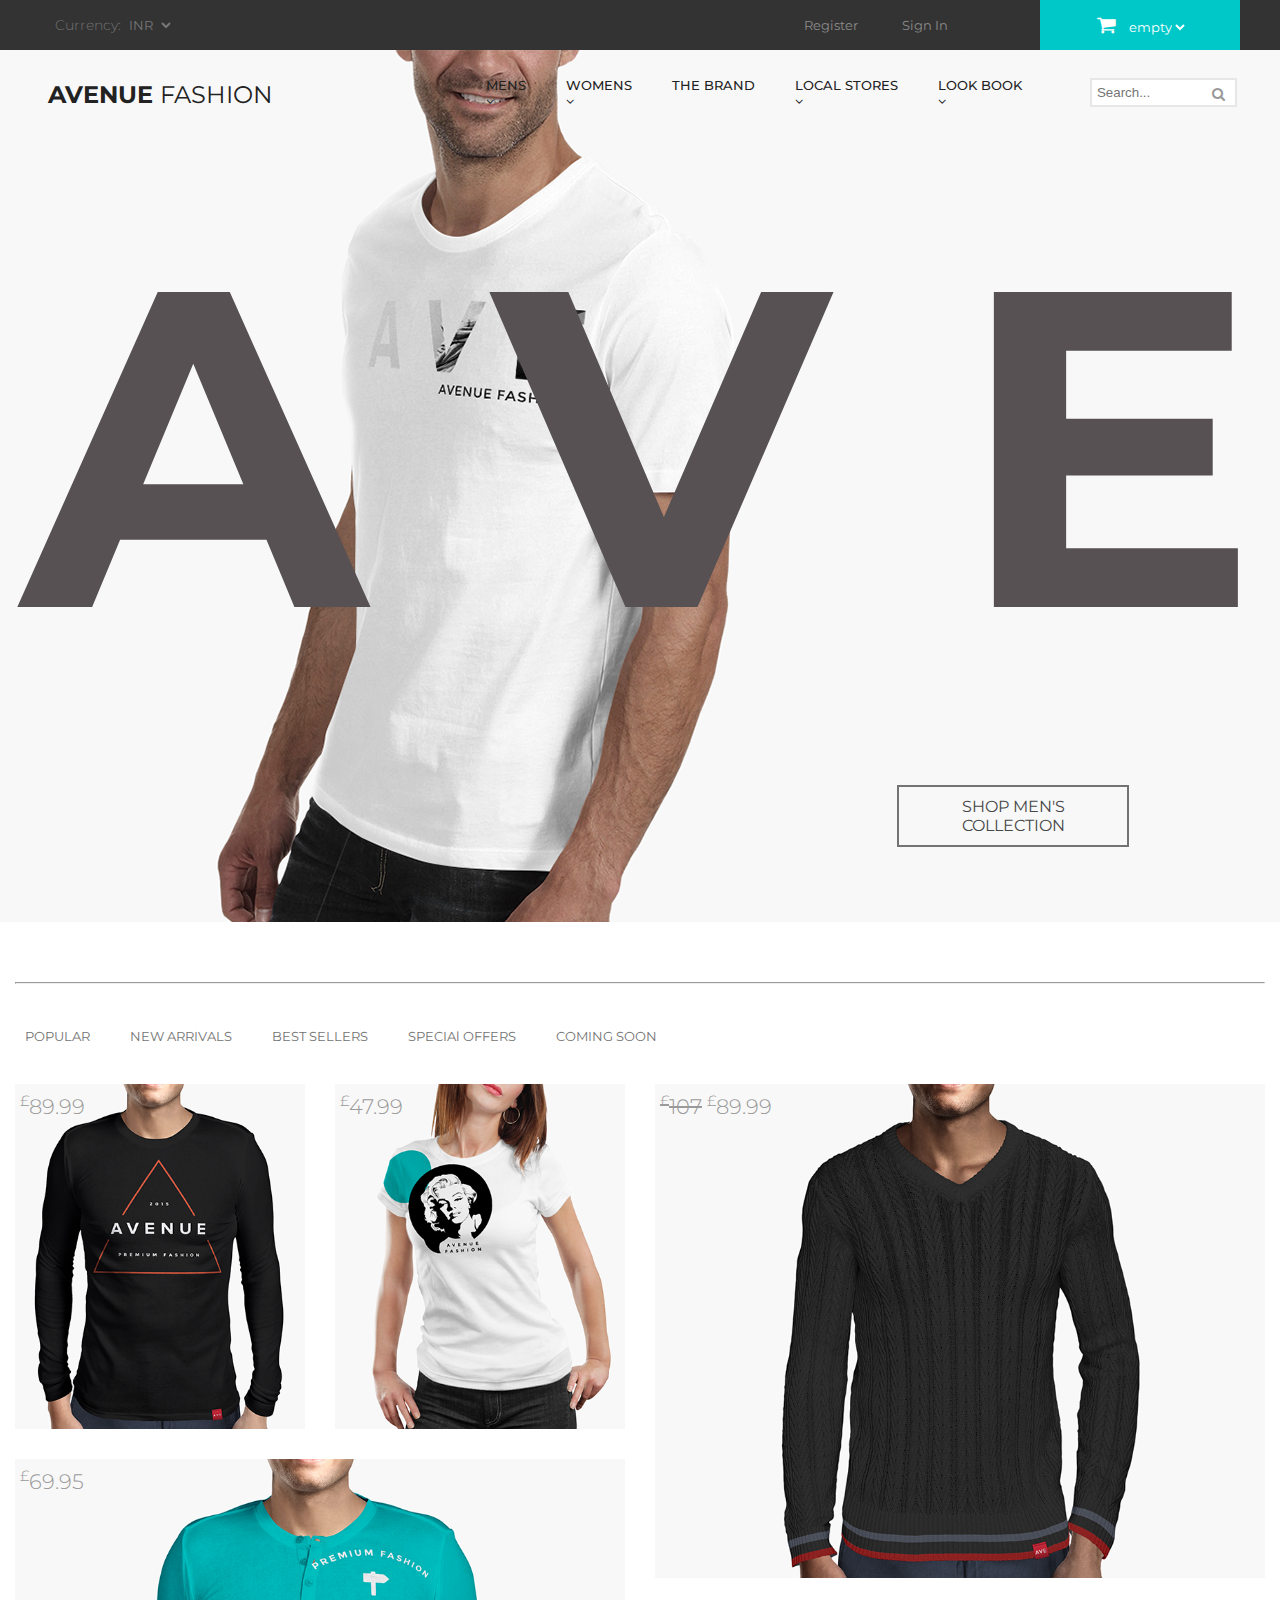
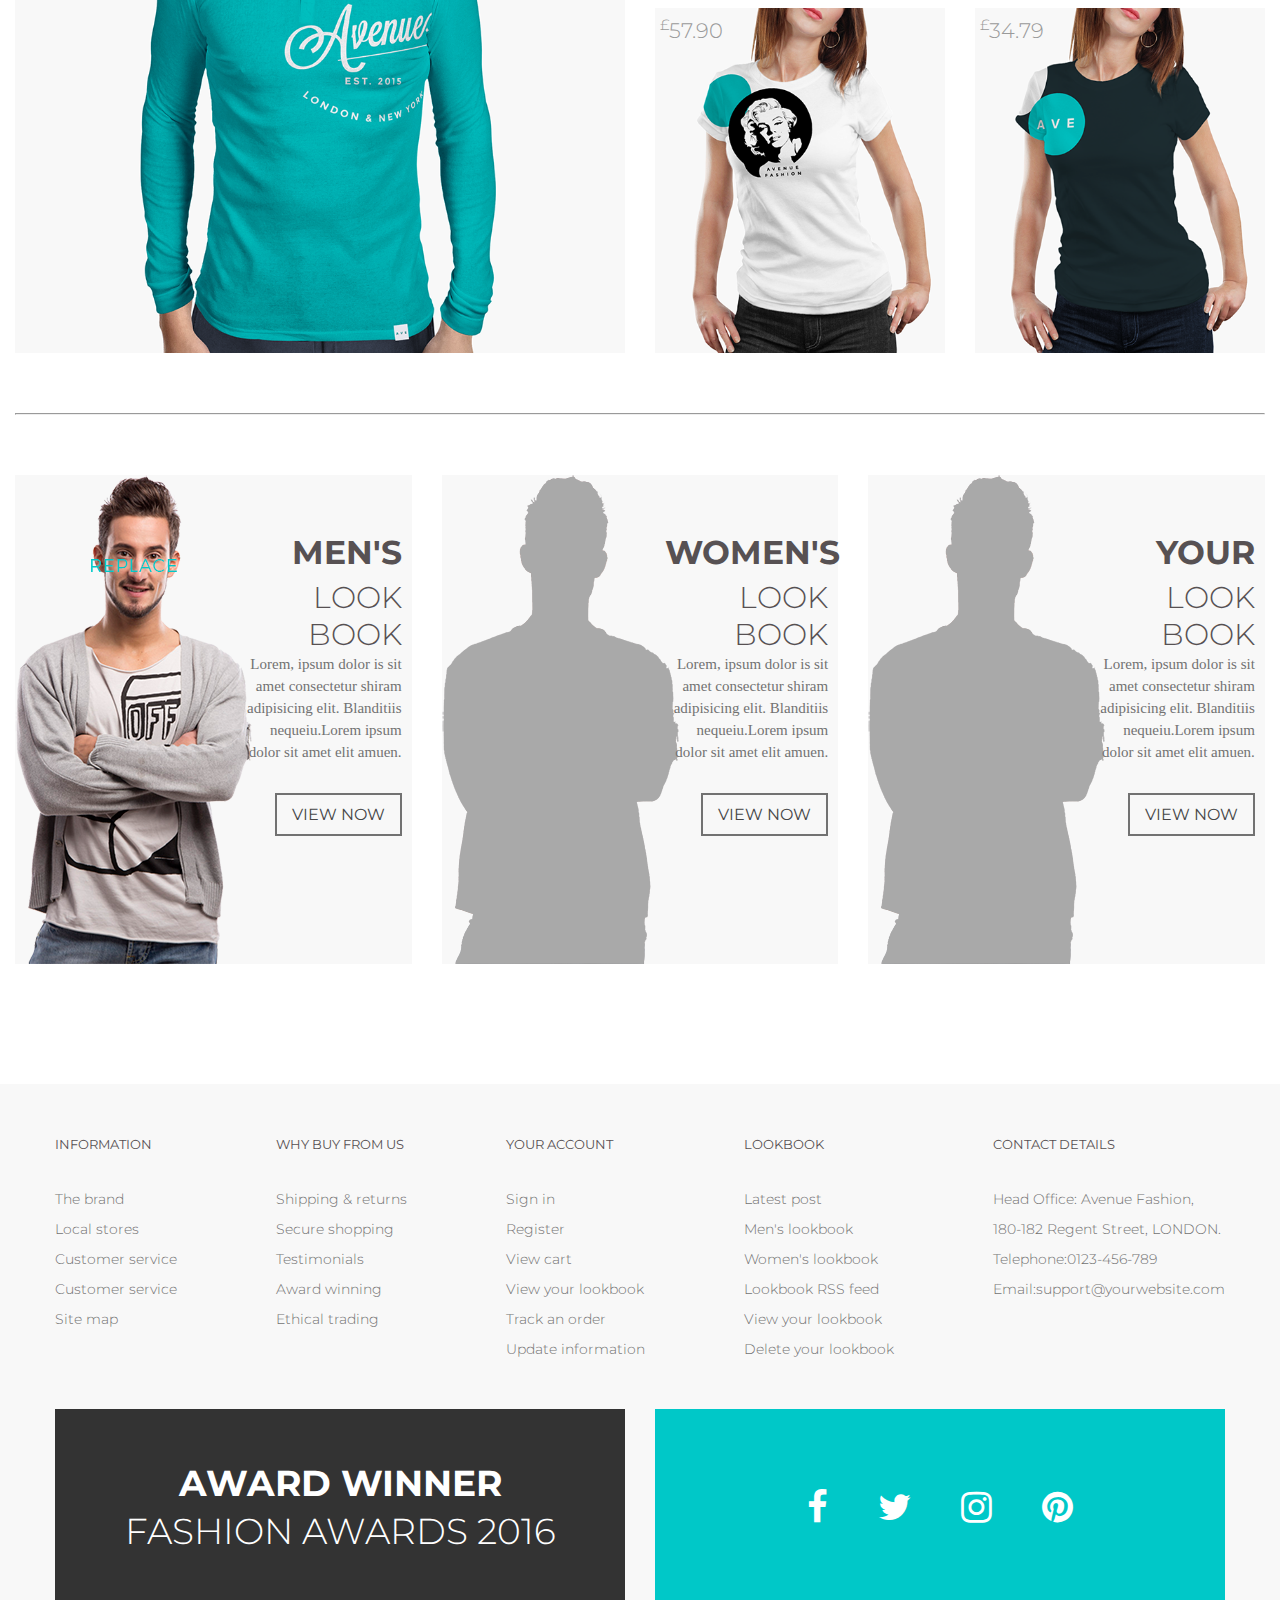
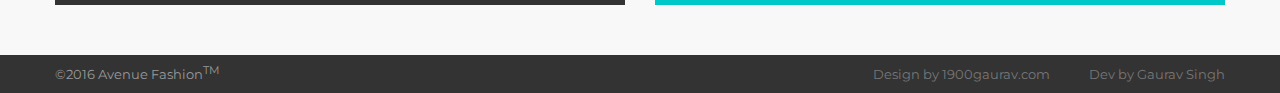
==== index.html @ 2e49bbc7 "Sass Project" ====
<!DOCTYPE html>
<html lang="en">
<head>
    <meta charset="UTF-8">
    <meta name="viewport" content="width=device-width, initial-scale=1.0">
    <title>Sass Project</title>
    <link rel="stylesheet" href="SASS/index.css">
    <link rel="stylesheet" href="https://cdnjs.cloudflare.com/ajax/libs/font-awesome/4.7.0/css/font-awesome.min.css" integrity="sha512-SfTiTlX6kk+qitfevl/7LibUOeJWlt9rbyDn92a1DqWOw9vWG2MFoays0sgObmWazO5BQPiFucnnEAjpAB+/Sw==" crossorigin="anonymous" referrerpolicy="no-referrer">
</head>
<body>
    <header>
        <div class="wrap-1">
            <div class="container">
                <div class="row top-header flex justify-space-bet align-center">
                    <div class="col-2 col-t-3 left">
                        <form>
                            <label for="curr">Currency:
                                <select name="currency" id="curr">
                                    <option>INR</option>
                                    <option>USD</option>
                                    <option>EUR</option>
                                    <option>AED</option>
                                    <option>GBP</option>
                                </select>
                            </label>
                        </form>
                    </div>
                    <div class="col-4 col-t-2"></div>
                    <div class="col-2 col-t-4 right">
                        <nav>
                            <ul class="flex justify-space-bet">
                                <li><a href="Signup.html" target="_parent">Register</a></li>
                                <li><a href="Signup.html" target="_parent">Sign In</a></li>
                            </ul>
                        </nav>
                    </div>
                    <div class="col-2 col-t-3 cart">
                        <form><span class="fa fa-shopping-cart" aria-hidden="true"></span>
                            <select name="cart" id="carts">
                                <option>empty</option>
                                <option>List 1</option>
                                <option>List 2</option>
                                <option>List 3</option>
                                <option>List 4</option>
                            </select>
                        </form> 
                    </div>
                </div>
            </div>
        </div>
    </header>
    <section class="wrap-2">
        <div class="container-lg">
            <div class="row align-center">
                <div class="col-3 col-t-3 col-p-6">
                    <div class="logo">
                        <h1><a href="index.html">AVENUE <span>FASHION</span></a></h1>
                    </div>
                </div>
                <div class="col-7 col-t-7">
                    <nav>
                        <ul class="menu flex">
                            <!-- <div > -->
                                <li><a href="Product.html" target="_parent">MENS<span class="fa fa-angle-down"></span></a>
                                    <div class="dropdown">
                                        <div class="flex">
                                            <ul>
                                                <li><a href="#"><h2>CASUALS</h2></a></li>
                                                <li><a href="#">Jackets</a></li>
                                                <li><a href="#">Hoodies & Sweatshirts</a></li>
                                                <li><a href="#">Polo Shirts</a></li>
                                                <li><a href="#">Sportswear</a></li>
                                                <li><a href="#">Trousers & Chinos</a></li>
                                                <li><a href="#">T-Shirts</a></li>
                                            </ul>
                                            <ul>
                                                <li><a href="#"><h2>FORMAL</h2></a></li>
                                                <li><a href="#">Jackets</a></li>
                                                <li><a href="#">Shirts</a></li>
                                                <li><a href="#">Suits</a></li>
                                                <li><a href="#">Trousers</a></li>
                                            </ul>
                                        </div>
                                        <div class="sale">
                                            <p>AUTUMN SALE! <span>UP TO 50% OFF</span></p>
                                        </div>
                                    </div>
                                </li>
                                <li><a href="#">WOMENS<span class="fa fa-angle-down"></span></a>
                                    <div class="dropdown">
                                        <div class="flex">
                                            <ul>
                                                <li><a href="#"><h2>CASUALS</h2></a></li>
                                                <li><a href="#">Jackets</a></li>
                                                <li><a href="#">Hoodies & Sweatshirts</a></li>
                                                <li><a href="#">Polo Shirts</a></li>
                                                <li><a href="#">Sportswear</a></li>
                                                <li><a href="#">Trousers & Chinos</a></li>
                                                <li><a href="#">T-Shirts</a></li>
                                            </ul>
                                            <ul>
                                                <li><a href="#"><h2>FORMAL</h2></a></li>
                                                <li><a href="#">Jackets</a></li>
                                                <li><a href="#">Shirts</a></li>
                                                <li><a href="#">Suits</a></li>
                                                <li><a href="#">Trousers</a></li>
                                            </ul>
                                        </div>
                                        <div class="sale">
                                            <p>AUTUMN SALE! <span>UP TO 50% OFF</span></p>
                                        </div>
                                    </div>
                                </li>
                                <li><a href="Brand.html" target="_parent">THE BRAND</a></li>
                                <li><a href="Stores.html" target="_parent">LOCAL STORES<span class="fa fa-angle-down"></span></a>
                                    <div class="dropdown r1">
                                        <div class="flex">
                                            <ul>
                                                <li><a href="#"><h2>CASUALS</h2></a></li>
                                                <li><a href="#">Jackets</a></li>
                                                <li><a href="#">Hoodies & Sweatshirts</a></li>
                                                <li><a href="#">Polo Shirts</a></li>
                                                <li><a href="#">Sportswear</a></li>
                                                <li><a href="#">Trousers & Chinos</a></li>
                                                <li><a href="#">T-Shirts</a></li>
                                            </ul>
                                            <ul>
                                                <li><a href="#"><h2>FORMAL</h2></a></li>
                                                <li><a href="#">Jackets</a></li>
                                                <li><a href="#">Shirts</a></li>
                                                <li><a href="#">Suits</a></li>
                                                <li><a href="#">Trousers</a></li>
                                            </ul>
                                        </div>
                                        <div class="sale">
                                            <p>AUTUMN SALE! <span>UP TO 50% OFF</span></p>
                                        </div>
                                    </div>
                                </li>
                                <li><a href="Lookbook.html" target="_parent">LOOK BOOK<span class="fa fa-angle-down"></span></a>
                                    <div class="dropdown r0">
                                        <div class="flex">
                                            <ul>
                                                <li><a href="#"><h2>CASUALS</h2></a></li>
                                                <li><a href="#">Jackets</a></li>
                                                <li><a href="#">Hoodies & Sweatshirts</a></li>
                                                <li><a href="#">Polo Shirts</a></li>
                                                <li><a href="#">Sportswear</a></li>
                                                <li><a href="#">Trousers & Chinos</a></li>
                                                <li><a href="#">T-Shirts</a></li>
                                            </ul>
                                            <ul>
                                                <li><a href="#"><h2>FORMAL</h2></a></li>
                                                <li><a href="#">Jackets</a></li>
                                                <li><a href="#">Shirts</a></li>
                                                <li><a href="#">Suits</a></li>
                                                <li><a href="#">Trousers</a></li>
                                            </ul>
                                        </div>
                                        <div class="sale">
                                            <p>AUTUMN SALE! <span>UP TO 50% OFF</span></p>
                                        </div>
                                    </div>
                                </li>
                            <!-- </div> -->
                        </ul>
                    </nav>
                </div>
                <div class="col-2 col-t-2">
                    <form>
                        <label class="search">
                            <input type="search" placeholder="Search..." required>
                            <span class="fa fa-search"></span>
                        </label>
                    </form>
                </div>
            </div>
            <div class="btnmob">
                <button><span></span><span></span><span></span></button>
            </div>
            <div class="row">
                <div class="col-12">
                    <div class="text">
                        <p>A V E</p>
                    </div>
                </div>
            </div>
            <div class="row">
                <div class="col-8 col-t-7 col-p-3"></div>
                <div class="col-3 col-t-4 col-p-6">
                    <div class="btn">
                        <a href="#">SHOP MEN'S COLLECTION</a>
                    </div>
                </div>
            </div>
        </div>
    </section>
    <div class="wrap-3">
        <div class="container-lg">
            <hr>
            <div class="lists">
                <ul class="flex">
                    <li><a href="#">POPULAR</a></li>
                    <li><a href="#">NEW ARRIVALS</a></li>
                    <li><a href="#">BEST SELLERS</a></li>
                    <li><a href="#">SPECIAl OFFERS</a></li>
                    <li><a href="#">COMING SOON</a></li>
                </ul>
            </div>
            <div class="row">
                <div class="col-6 col-p-12">
                    <div class="row">
                        <div class="col-6 col-p-12 midd">
                            <div class="pos xyz">
                                <p class="price"><sup><small>&pound;</small></sup>89.99</p>
                                <img src="Images/img1.png" alt="T-Shirts" width="420" height="500"> 
                                <div class="caption">
                                    <h2>MENS BURNT BLACK CASUAL TEE <sup> &pound;</sup> 89.99</h2>
                                    <div class="para">
                                        <p>Classic casual t-shirt for men on the move.</p>
                                        <p>100% cotton.</p>
                                    </div>
                                    <div class="flex justify-center">
                                        <div class="circle">
                                            <a href="#"><span class="fa fa-shopping-cart" aria-hidden="true"></span></a>
                                        </div>
                                        <div class="circle">
                                            <a href="#"><span class="fa fa-heart-o" aria-hidden="true"></span></a>
                                        </div>
                                        <div class="circle">
                                            <a href="#"><span class="fa fa-expand" aria-hidden="true"></span></a>
                                        </div>
                                    </div>
                                </div>  
                            </div> 
                        </div> 
                        <div class="col-6 col-p-12 midd">
                            <div class="pos xyz">
                                <p class="price"><sup><small>&pound;</small></sup>47.99</p>
                                <img src="Images/img2.png" alt="T-Shirts" width="420" height="500" >
                                <div class="caption">
                                    <h2>WOMENS BURNT WHITE CASUAL TEE <sup> &pound;</sup> 47.99</h2>
                                    <div class="para">
                                        <p>Classic casual t-shirt for women on the move.</p>
                                        <p>100% cotton.</p>
                                    </div>
                                    <div class="flex justify-center">
                                        <div class="circle">
                                            <a href="#"><span class="fa fa-shopping-cart" aria-hidden="true"></span></a>
                                        </div>
                                        <div class="circle">
                                            <a href="#"><span class="fa fa-heart-o" aria-hidden="true"></span></a>
                                        </div>
                                        <div class="circle">
                                            <a href="#"><span class="fa fa-expand" aria-hidden="true"></span></a>
                                        </div>
                                    </div>
                                </div>
                            </div>
                        </div> 
                    </div>
                    <div class="row">
                        <div class="col-12 col-p-12 midd">
                            <div class="pos xyz">
                                <p class="price"><sup><small>&pound;</small></sup>69.95</p>
                                <img class="p1" src="Images/img3.png" alt="T-Shirts" width="870" height="704">
                                <div class="caption">
                                    <h2>MENS BURNT SKY BLUE CASUAL TEE <sup> &pound;</sup> 69.95</h2>
                                    <div class="para">
                                        <p>Classic casual t-shirt for men on the move.</p>
                                        <p>100% cotton.</p>
                                    </div>
                                    <div class="flex justify-center">
                                        <div class="circle">
                                            <a href="#"><span class="fa fa-shopping-cart" aria-hidden="true"></span></a>
                                        </div>
                                        <div class="circle">
                                            <a href="#"><span class="fa fa-heart-o" aria-hidden="true"></span></a>
                                        </div>
                                        <div class="circle">
                                            <a href="#"><span class="fa fa-expand" aria-hidden="true"></span></a>
                                        </div>
                                    </div>
                                </div>
                            </div> 
                        </div> 
                    </div>
                </div>
                <div class="col-6 col-p-12">
                    <div class="row">
                        <div class="col-12 col-p-12 midd">
                            <div class="pos xyz">
                                <p class="price"><del><sup><small>&pound;</small></sup>107</del> <sup><small>&pound;</small></sup>89.99</p>
                                <img class="p2" src="Images/img4.png" alt="T-Shirts" width="870" height="704">
                                <div class="caption">
                                    <h2>MENS BURNT LIGHT BLACK CASUAL TEE <sup> &pound;</sup> 89.99</h2>
                                    <div class="para">
                                        <p>Classic casual t-shirt for men on the move.</p>
                                        <p>100% cotton.</p>
                                    </div>
                                    <div class="flex justify-center">
                                        <div class="circle">
                                            <a href="#"><span class="fa fa-shopping-cart" aria-hidden="true"></span></a>
                                        </div>
                                        <div class="circle">
                                            <a href="#"><span class="fa fa-heart-o" aria-hidden="true"></span></a>
                                        </div>
                                        <div class="circle">
                                            <a href="#"><span class="fa fa-expand" aria-hidden="true"></span></a>
                                        </div>
                                    </div>
                                </div>
                            </div>
                        </div>
                    </div>
                    <div class="row">
                        <div class="col-6 col-p-12 midd">
                            <div class="pos xyz">
                                <p class="price"><sup><small>&pound;</small></sup>57.90</p>
                                <img src="Images/img2.png" alt="T-Shirts" width="420" height="500">
                                <div class="caption">
                                    <h2>WOMENS BURNT WHITE CASUAL TEE <sup> &pound;</sup> 57.90</h2>
                                    <div class="para">
                                        <p>Classic casual t-shirt for women on the move.</p>
                                        <p>100% cotton.</p>
                                    </div>
                                    <div class="flex justify-center">
                                        <div class="circle">
                                            <a href="#"><span class="fa fa-shopping-cart" aria-hidden="true"></span></a>
                                        </div>
                                        <div class="circle">
                                            <a href="#"><span class="fa fa-heart-o" aria-hidden="true"></span></a>
                                        </div>
                                        <div class="circle">
                                            <a href="#"><span class="fa fa-expand" aria-hidden="true"></span></a>
                                        </div>
                                    </div>
                                </div>
                            </div>
                        </div>
                        <div class="col-6 col-p-12 midd">
                            <div class="pos xyz">
                                <p class="price"><sup><small>&pound;</small></sup>34.79</p>
                                <img src="Images/img6.png" alt="T-Shirts" width="420" height="500">
                                <div class="caption">
                                    <h2>WOMENS BURNT GREEN CASUAL TEE <sup> &pound;</sup> 34.79</h2>
                                    <div class="para">
                                        <p>Classic casual t-shirt for women on the move.</p>
                                        <p>100% cotton.</p>
                                    </div>
                                    <div class="flex justify-center">
                                        <div class="circle">
                                            <a href="#"><span class="fa fa-shopping-cart" aria-hidden="true"></span></a>
                                        </div>
                                        <div class="circle">
                                            <a href="#"><span class="fa fa-heart-o" aria-hidden="true"></span></a>
                                        </div>
                                        <div class="circle">
                                            <a href="#"><span class="fa fa-expand" aria-hidden="true"></span></a>
                                        </div>
                                    </div>
                                </div>
                            </div>   
                        </div> 
                    </div>
                </div>
            </div>
        </div>
    </div>

    <section class="wrap-4">
        <div class="container-lg">
            <hr>
            <div class="row">
                <div class="col-4 col-t-12">
                    <div class="box">
                        <div class="row">
                            <div class="col-6">
                                <img src="Images/box1.png" alt="Men" width="237" height="489">
                            </div>
                            <div class="col-6">
                                <div class="side">
                                    <h2> MEN'S</h2>
                                    <p class="book">LOOK BOOK</p>
                                    <p>Lorem, ipsum dolor is sit amet consectetur shiram adipisicing elit. Blanditiis nequeiu.Lorem ipsum dolor sit amet elit amuen.</p>
                                    <div class="view">
                                        <div><a href="#">VIEW NOW</a></div>
                                    </div>
                                </div>
                            </div>
                        </div>
                    </div>
                </div>
                <div class="col-4 col-t-12">
                    <div class="box">
                        <div class="row">
                            <div class="col-6">
                                <img src="Images/box2.png" alt="Men" width="237" height="489">
                            </div>
                            <div class="col-6">
                                <div class="side">
                                    <h2>WOMEN'S</h2>
                                    <p class="book">LOOK BOOK</p>
                                    <p>Lorem, ipsum dolor is sit amet consectetur shiram adipisicing elit. Blanditiis nequeiu.Lorem ipsum dolor sit amet elit amuen.</p>
                                    <div class="view">
                                        <div><a href="#">VIEW NOW</a></div>
                                    </div>
                                </div>
                            </div>
                        </div>
                    </div>
                </div>
                <div class="col-4 col-t-12">
                    <div class="box">
                        <div class="row">
                            <div class="col-6">
                                <img src="Images/box2.png" alt="Men" width="237" height="489">
                            </div>
                            <div class="col-6">
                                <div class="side">
                                    <h2>YOUR</h2>
                                    <p class="book">LOOK BOOK</p>
                                    <p>Lorem, ipsum dolor is sit amet consectetur shiram adipisicing elit. Blanditiis nequeiu.Lorem ipsum dolor sit amet elit amuen.</p>
                                    <div class="view">
                                        <div><a href="#">VIEW NOW</a></div>
                                    </div>
                                </div>
                            </div>
                        </div>
                    </div>
                </div>
            </div>
        </div>
    </section>

    <footer class="wrap-5">
        <div class="container">
            <div class="row">
                <div class="col-12 col-p-12">
                    <div class="footer1 flex justify-space-bet">
                        <div class="footers">
                            <h2>INFORMATION</h2>
                            <ul>
                                <li><a href="#">The brand</a></li>
                                <li><a href="#">Local stores</a></li>
                                <li><a href="#">Customer service</a></li>
                                <li><a href="#">Customer service</a></li>
                                <li><a href="#">Site map</a></li>
                            </ul>
                        </div>
                        <div class="footers">
                            <h2>WHY BUY FROM US</h2>
                            <ul>
                                <li><a href="#">Shipping & returns</a></li>
                                <li><a href="#">Secure shopping</a></li>
                                <li><a href="#">Testimonials</a></li>
                                <li><a href="#">Award winning</a></li>
                                <li><a href="#">Ethical trading</a></li>
                            </ul>
                        </div>
                        <div class="footers">
                            <h2>YOUR ACCOUNT</h2>
                            <ul>
                                <li><a href="#">Sign in</a></li>
                                <li><a href="#">Register</a></li>
                                <li><a href="#">View cart</a></li>
                                <li><a href="#">View your lookbook</a></li>
                                <li><a href="#">Track an order</a></li>
                                <li><a href="#">Update information</a></li>
                            </ul>
                        </div>
                        <div class="footers">
                            <h2>LOOKBOOK</h2>
                            <ul>
                                <li><a href="#">Latest post</a></li>
                                <li><a href="#">Men's lookbook</a></li>
                                <li><a href="#">Women's lookbook</a></li>
                                <li><a href="#">Lookbook RSS feed</a></li>
                                <li><a href="#">View your lookbook</a></li>
                                <li><a href="#"> Delete your lookbook</a></li>
                            </ul>
                        </div>
                        <div class="footers">
                            <h2>CONTACT DETAILS</h2>
                            <address>
                                <p>Head Office: Avenue Fashion,<br>180-182 Regent Street, LONDON.</p>
                                <label aria-label="telephone">Telephone:<a href="tel:" aria-label="telephone number">0123-456-789</a></label>
                                <label aria-label="email">Email:<a href="mailto:" aria-label="e-Mail">support@yourwebsite.com</a></label>
                            </address>
                        </div>
                    </div>
                </div>
            </div>
            <div class="row">
                <div class="col-6 col-p-12">
                    <div class="award">
                        <h2>AWARD WINNER</h2>
                        <p>FASHION AWARDS 2016</p>
                    </div>
                </div>
                <div class="col-6 col-p-12">
                    <div class="social">
                        <ul class="flex justify-center">
                            <li><a href="#"><span class="fa fa-facebook"></span></a></li>
                            <li><a href="#"><span class="fa fa-twitter"></span></a></li>
                            <li><a href="#"><span class="fa fa-instagram"></span></a></li>
                            <li><a href="#"><span class="fa fa-pinterest"></span></a></li>
                        </ul>
                    </div>
                </div>
            </div>
        </div>
        <div class="wrap-6">
            <div class="container-lg">
                <div class="container">
                    <div class="copyright flex justify-space-bet">
                        <p class="p1">&copy;2016 Avenue Fashion<sup>TM</sup></p>
                        <p class="p2">Design by 1900gaurav.com <span>Dev by Gaurav Singh</span></p>
                    </div>
                </div>
            </div>
        </div>
    </footer>

    <script src="https://code.jquery.com/jquery-3.7.1.min.js"></script>   
    <script src="JS/commonJS.js"></script> 
</body>
</html>
---- SASS/index.css ----
@import url("https://fonts.googleapis.com/css2?family=Montserrat:ital,wght@0,100..900;1,100..900&display=swap");
*, ::before, ::after {
  margin: 0;
  box-sizing: border-box;
}

a {
  text-decoration: none;
}

label {
  display: block;
}

ul {
  list-style: none;
  padding: 0;
}

img {
  vertical-align: bottom;
}

button {
  cursor: pointer;
  padding: 0;
}

html {
  scroll-behavior: smooth;
  font-size: 15px;
  --ff: Montserrat, sans-serif;
}

body {
  font-size: 16px;
  font-family: var(--ff);
}

.container-lg {
  max-width: 1480px;
  margin: auto;
  padding: 0 1rem;
}

.container {
  max-width: 1200px;
  margin: auto;
  padding: 0 1rem;
}

.row {
  display: flex;
  flex-flow: row wrap;
  margin: 0 -1rem;
}

[class^=col] {
  flex: 1 0 auto;
  padding: 0 1rem;
}

.col-1 {
  flex-basis: 8.33%;
  max-width: 8.33%;
}

.col-2 {
  flex-basis: 16.66%;
  max-width: 16.66%;
}

.col-3 {
  flex-basis: 25%;
  max-width: 25%;
}

.col-4 {
  flex-basis: 33.33%;
  max-width: 33.33%;
}

.col-5 {
  flex-basis: 41.66%;
  max-width: 41.66%;
}

.col-6 {
  flex-basis: 50%;
  max-width: 50%;
}

.col-7 {
  flex-basis: 58.33%;
  max-width: 58.33%;
}

.col-8 {
  flex-basis: 66.66%;
  max-width: 66.66%;
}

.col-9 {
  flex-basis: 75%;
  max-width: 75%;
}

.col-10 {
  flex-basis: 83.33%;
  max-width: 83.33%;
}

.col-11 {
  flex-basis: 91.66%;
  max-width: 91.66%;
}

.col-12 {
  flex-basis: 100%;
  max-width: 100%;
}

.flex {
  display: flex;
}

.justify-space-bet {
  justify-content: space-between;
}

.justify-center {
  justify-content: center;
}

.align-center {
  align-items: center;
}

@media screen and (max-width: 980px) {
  .col-t-1 {
    flex-basis: 8.33%;
    max-width: 8.33%;
  }
  .col-t-2 {
    flex-basis: 16.66%;
    max-width: 16.66%;
  }
  .col-t-3 {
    flex-basis: 25%;
    max-width: 25%;
  }
  .col-t-4 {
    flex-basis: 33.33%;
    max-width: 33.33%;
  }
  .col-t-5 {
    flex-basis: 41.66%;
    max-width: 41.66%;
  }
  .col-t-6 {
    flex-basis: 50%;
    max-width: 50%;
  }
  .col-t-7 {
    flex-basis: 58.33%;
    max-width: 58.33%;
  }
  .col-t-8 {
    flex-basis: 66.66%;
    max-width: 66.66%;
  }
  .col-t-9 {
    flex-basis: 75%;
    max-width: 75%;
  }
  .col-t-10 {
    flex-basis: 83.33%;
    max-width: 83.33%;
  }
  .col-t-11 {
    flex-basis: 91.66%;
    max-width: 91.66%;
  }
  .col-t-12 {
    flex-basis: 100%;
    max-width: 100%;
  }
}
@media screen and (max-width: 767px) {
  .col-m-1 {
    flex-basis: 8.33%;
    max-width: 8.33%;
  }
  .col-m-2 {
    flex-basis: 16.66%;
    max-width: 16.66%;
  }
  .col-m-3 {
    flex-basis: 25%;
    max-width: 25%;
  }
  .col-m-4 {
    flex-basis: 33.33%;
    max-width: 33.33%;
  }
  .col-m-5 {
    flex-basis: 41.66%;
    max-width: 41.66%;
  }
  .col-m-6 {
    flex-basis: 50%;
    max-width: 50%;
  }
  .col-m-7 {
    flex-basis: 58.33%;
    max-width: 58.33%;
  }
  .col-m-8 {
    flex-basis: 66.66%;
    max-width: 66.66%;
  }
  .col-m-9 {
    flex-basis: 75%;
    max-width: 75%;
  }
  .col-m-10 {
    flex-basis: 83.33%;
    max-width: 83.33%;
  }
  .col-m-11 {
    flex-basis: 91.66%;
    max-width: 91.66%;
  }
  .col-m-12 {
    flex-basis: 100%;
    max-width: 100%;
  }
}
@media screen and (max-width: 460px) {
  .col-p-1 {
    flex-basis: 8.33%;
    max-width: 8.33%;
  }
  .col-p-2 {
    flex-basis: 16.66%;
    max-width: 16.66%;
  }
  .col-p-3 {
    flex-basis: 25%;
    max-width: 25%;
  }
  .col-p-4 {
    flex-basis: 33.33%;
    max-width: 33.33%;
  }
  .col-p-5 {
    flex-basis: 41.66%;
    max-width: 41.66%;
  }
  .col-p-6 {
    flex-basis: 50%;
    max-width: 50%;
  }
  .col-p-7 {
    flex-basis: 58.33%;
    max-width: 58.33%;
  }
  .col-p-8 {
    flex-basis: 66.66%;
    max-width: 66.66%;
  }
  .col-p-9 {
    flex-basis: 75%;
    max-width: 75%;
  }
  .col-p-10 {
    flex-basis: 83.33%;
    max-width: 83.33%;
  }
  .col-p-11 {
    flex-basis: 91.66%;
    max-width: 91.66%;
  }
  .col-p-12 {
    flex-basis: 100%;
    max-width: 100%;
  }
}
.wrap-1, select {
  background: #333;
  border: none;
  outline: none;
}

.wrap-1 li {
  margin-left: 6px;
}

.wrap-1 .left, select {
  color: #777;
  font-size: 13px;
  font-family: var(--ff);
}

.wrap-1 li a {
  display: block;
  color: #8b8b8b;
  font-size: 13px;
  font-family: var(--ff);
  padding: 17px 10px;
  text-align: center;
}

.wrap-1 li a:hover {
  background: #00c8c8;
  color: #fff;
}

.wrap-1 .cart {
  padding: 10px;
  text-align: center;
  background: #00c8c8;
  color: #fff;
}

.wrap-1 #carts {
  background: #00c8c8;
  color: #fff;
}

.wrap-1 .cart span {
  margin: 5px;
  font-size: 20px;
}

.wrap-1 .cart select {
  font-size: 13px;
}

.wrap-2 .container-lg {
  padding: 10px 1rem;
  position: relative;
}

.wrap-2 .logo {
  text-align: center;
}

.wrap-2 h1 a {
  color: #222;
  font: bold 24px var(--ff);
}

.wrap-2 h1 a span {
  color: #222;
  font: normal 24px var(--ff);
}

.wrap-2 .menu {
  justify-content: end;
}

.wrap-2 .menu li {
  margin-right: 20px;
}

.wrap-2 .menu a span {
  display: block;
}

.wrap-2 .menu a {
  color: #222;
  font: 500 13px/20px var(--ff);
  padding: 15px 10px;
  display: inline-block;
}

.wrap-2 .menu a:hover {
  color: #00c8c8;
}

.wrap-2 .search {
  text-align: center;
  position: relative;
}

.wrap-2 .search input {
  padding: 5px;
  border: 2px solid #e7e7e7;
  width: 80%;
  margin-right: 20px;
}

.wrap-2 .search span {
  color: #989898;
  position: absolute;
  right: 40px;
  top: 10px;
}

.wrap-2 .dropdown {
  display: none;
  position: absolute;
  background: #f8f8f8;
  padding: 0 30px 30px 30px;
  width: 410px;
  box-shadow: 8px 8px 8px 8px rgba(0, 0, 0, 0.1);
  text-align: left;
  z-index: 5;
}

.wrap-2 nav ul li:hover .dropdown {
  display: block;
}

.wrap-2 .sale {
  width: 350px;
  background: #333;
  padding: 32px 25px;
  margin-top: 43px;
}

.wrap-2 .sale p {
  font: bold 36px var(--ff);
  text-align: center;
  color: #fff;
}

.wrap-2 .sale p span {
  font: normal 36px var(--ff);
  text-align: center;
  color: #fff;
}

.wrap-2 .dropdown li a h2 {
  color: #575153;
  font: bold 14px var(--ff);
  padding: 20px 0;
  margin: 0;
}

.wrap-2 .dropdown li a {
  color: #969696;
  font: 14px/30px var(--ff);
  padding: 0 1rem 0 0;
  margin: 2px;
}

.wrap-2 .r0 {
  right: 0;
}

.wrap-2 button {
  background: transparent;
  border: none;
  position: absolute;
  right: 5px;
  top: 10px;
  display: none;
}

.wrap-2 .btnmob span {
  width: 40px;
  height: 5px;
  background: #000;
  margin: 5px;
  display: flex;
}

@media screen and (max-width: 1220px) {
  .wrap-1 li {
    margin-left: 3px;
  }
  .wrap-1 li a {
    padding: 8px;
  }
  .wrap-2 .menu a {
    padding: 15px 5px;
  }
  .wrap-2 h1 a {
    font: bold 21px var(--ff);
  }
  .wrap-2 .r0 {
    right: 10px;
  }
}
@media screen and (max-width: 980px) {
  .wrap-2 h1 a {
    font: bold 14px var(--ff);
  }
  .wrap-2 h1 a span {
    font: normal 15px var(--ff);
  }
  .wrap-2 .menu li {
    margin-right: 11px;
  }
  .wrap-2 .menu a {
    font: 500 11px/20px var(--ff);
  }
  .wrap-2 .search input {
    width: 100%;
    margin-right: 0;
  }
  .wrap-2 .search span {
    right: 5px;
    top: 8px;
  }
  .wrap-2 .menu a {
    padding: 24px 5px 15px 5px;
  }
  .wrap-2 .r1 {
    right: 10px;
  }
}
@media screen and (max-width: 767px) {
  .wrap-2 .menu {
    display: none;
  }
  .wrap-2 .search {
    display: none;
  }
  .wrap-2 button {
    display: block;
    z-index: 6;
  }
  .wrap-2 .menu {
    background: #fff;
    position: absolute;
    left: 0;
    right: 0;
    text-align: right;
    z-index: 6;
  }
}
@media screen and (max-width: 460px) {
  .wrap-1 .left, select {
    font-size: 6px;
  }
  .wrap-1 li a {
    font-size: 8px;
    padding: 6px 4px;
  }
  .wrap-1 .cart {
    padding: 4px;
  }
  .wrap-1 .cart span {
    margin: 5px;
    font-size: 15px;
  }
  .wrap-1 .cart select {
    font-size: 10px;
  }
  .wrap-2 .dropdown {
    width: 100%;
    height: auto;
  }
  .wrap-2 .r1 {
    right: 0px;
  }
  .wrap-2 .r0 {
    right: 0px;
  }
  .wrap-2 .sale {
    width: 100%;
    height: auto;
    padding: 12px 12px;
    margin-top: 22px;
  }
}
.wrap-5 {
  background: #f8f8f8;
  margin-top: 120px;
}

.wrap-5 h2 {
  font: 400 13px/20px var(--ff);
  color: #575153;
  margin: 50px 0 30px 0;
}

.wrap-5 .footers a, p, label {
  font: 300 14px/30px var(--ff);
  color: #727272;
}

.wrap-5 .footers {
  margin-bottom: 45px;
}

.wrap-5 .award {
  background: #333333;
  padding: 50px 0;
}

.wrap-5 .award h2 {
  font: bold 36px/48px var(--ff);
  color: #fff;
  text-align: center;
  margin: 0;
}

.wrap-5 .award p {
  font: 300 36px/48px var(--ff);
  color: #fff;
  text-align: center;
}

.wrap-5 .social {
  background: #00c8c8;
  padding: 65px 0;
}

.wrap-5 .social a span {
  font-size: 36px;
  color: #fff;
  padding: 15px 25px;
}

.wrap-6 {
  background: #333;
  margin-top: 50px;
}

.wrap-6 .copyright {
  padding: 9px 0;
}

.wrap-6 .copyright .p1 {
  font: 400 13px var(--ff);
  color: #999;
}

.wrap-6 .copyright .p2 {
  font: 400 13px/20px var(--ff);
  color: #777;
}

.wrap-6 .p2 span {
  margin-left: 36px;
}

@media screen and (max-width: 1220px) {
  .wrap-5 h2 {
    font: 400 10px/20px var(--ff);
    margin: 35px 0 30px 0;
  }
  .wrap-5 .footers a, p, label {
    font: 300 12px/30px var(--ff);
  }
}
@media screen and (max-width: 980px) {
  .wrap-5 .award h2 {
    font: bold 30px/48px var(--ff);
  }
  .wrap-5 .award p {
    font: 300 27px/48px var(--ff);
  }
}
@media screen and (max-width: 767px) {
  .wrap-5 .award h2 {
    font: bold 27px/48px var(--ff);
  }
  .wrap-5 .award p {
    font: 300 22px/48px var(--ff);
  }
  .wrap-5 .social a span {
    padding: 12px 20px;
    margin-right: 5px;
  }
  .wrap-5 .footers a, p, label {
    font: 300 10px/18px var(--ff);
  }
  .wrap-5 h2 {
    margin: 20px 0 15px 0;
  }
}
@media screen and (max-width: 460px) {
  .wrap-5 h2 {
    font: 400 5px/15px var(--ff);
  }
  .wrap-5 .footers a, p, label {
    font: 300 5px/10px var(--ff);
  }
  .wrap-5 .award {
    margin-bottom: 20px;
  }
  .wrap-6 .copyright .p2 {
    font: 400 6px/14px var(--ff);
  }
  .wrap-6 .copyright .p1 {
    font: 400 6px var(--ff);
    margin-left: 1px;
  }
}
.wrap-2 .container-lg {
  background: url(../Images/background.png) no-repeat #f8f8f8;
}

.wrap-2 .text {
  text-align: center;
  margin-top: 48px;
}

.wrap-2 .text p {
  font: bold 450px var(--ff);
  color: #575153;
}

.wrap-2 .btn {
  margin: 65px 0;
  text-align: center;
}

.wrap-2 .btn a {
  display: inline-block;
  border: 2px solid #737373;
  color: #454647;
  padding: 10px;
  width: 80%;
  font: 16px var(--ff);
}

.wrap-3 hr {
  margin: 60px 0 34px 0;
}

.wrap-3 .lists li a {
  color: #727272;
  font-size: 13px;
  font-family: var(--ff);
  margin-right: 20px;
  display: block;
  padding: 10px;
}

.wrap-3 .lists li a:hover {
  color: #00c8c8;
}

/* .wrap-3 .lists{margin-bottom: 20px;} */
.wrap-3 img {
  max-width: 100%;
  height: auto;
}

.wrap-3 .midd {
  margin-top: 30px;
}

.wrap-3 .pos {
  position: relative;
}

.wrap-3 .pos .price {
  position: absolute;
  top: 5px;
  left: 5px;
  font: 300 21px var(--ff);
  color: #9a9a9a;
}

.wrap-3 .caption {
  position: absolute;
  left: 0;
  right: 0;
  background: #fff;
  text-align: center;
  z-index: 10;
}

.wrap-3 .caption h2 {
  font: 600 13px/20px var(--ff);
  color: #727272;
  padding: 10px 0;
}

.wrap-3 .caption .para p {
  font-size: 15px;
  color: #8b8b8b;
  font-family: Roboto var(--ff);
  font-weight: 400;
}

.wrap-3 .circle {
  width: 40px;
  height: 40px;
  border-radius: 50%;
  background: #727272;
  margin: 10px 0 20px 10px;
}

.wrap-3 .circle a span {
  font-size: 17px;
  line-height: 36px;
  color: #fff;
}

.wrap-3 .circle:hover {
  background: #00c8c8;
}

.wrap-3 .caption {
  display: none;
  box-shadow: rgba(0, 0, 0, 0.19) 0px 10px 20px, rgba(0, 0, 0, 0.23) 0px 6px 6px;
}

.wrap-3 .xyz:hover .caption {
  display: block;
}

.wrap-3 .xyz:hover {
  box-shadow: rgba(0, 0, 0, 0.19) 0px 10px 20px, rgba(0, 0, 0, 0.23) 0px 6px 6px;
}

.wrap-4 hr {
  margin: 60px 0;
}

.wrap-4 .box {
  max-width: 663px;
  background: #f8f8f8;
}

.wrap-4 .side {
  padding: 50px 10px 0;
}

.wrap-4 .box h2 {
  font: bold 33px/54px var(--ff);
  color: #575153;
  text-align: right;
}

.wrap-4 .box .book {
  font: 300 30px var(--ff);
  color: #575153;
  text-align: right;
}

.wrap-4 .box p {
  font: 15px/22px Roboto;
  text-align: right;
  color: #727272;
}

.wrap-4 .box .view {
  text-align: right;
  margin-top: 30px;
}

.wrap-4 .box .view a {
  font: regular 16px var(--ff);
  color: #454647;
  border: 2px solid #727272;
  display: inline-block;
  padding: 10px 15px;
  text-align: center;
}

.wrap-4 .box .view a:hover {
  background: #00c8c8;
  color: #fff;
  border: none;
  outline: none;
}

@media screen and (max-width: 1220px) {
  .wrap-2 .text p {
    font: bold 340px var(--ff);
  }
  .wrap-2 .btn a {
    padding: 12px;
    width: 100%;
    display: inline-block;
    font: 14px var(--ff);
  }
  .wrap-3 .pos .price {
    font: 300 15px var(--ff);
  }
  .wrap-3 .caption h2 {
    font: 600 9px/20px var(--ff);
    padding: 5px 0;
  }
  .wrap-3 .caption .para p {
    font-size: 10px;
  }
  .wrap-4 .box h2 {
    font: bold 22px/44px var(--ff);
  }
  .wrap-4 .box p {
    font: 10px/20px Roboto;
  }
  .wrap-4 .box .book {
    font: 300 18px var(--ff);
  }
  .wrap-4 .box .view a {
    padding: 10px 10px;
  }
}
@media screen and (max-width: 980px) {
  .wrap-2 .text p {
    font: bold 260px var(--ff);
  }
  .wrap-3 .caption h2 {
    font: 600 6px/20px var(--ff);
  }
  .wrap-3 .caption .para p {
    font-size: 7px;
  }
  .wrap-3 .circle {
    margin: 5px;
  }
  .wrap-3 .pos .price {
    font: 300 10px var(--ff);
  }
  .wrap-4 .box {
    max-width: 100%;
    height: auto;
    margin-bottom: 2rem;
  }
  .wrap-4 .side {
    padding: 50px 50px 0;
  }
}
@media screen and (max-width: 767px) {
  .wrap-2 .container-lg {
    padding: 10px 1rem;
    background: url(../Images/background.png) no-repeat center/cover #f8f8f8;
  }
  .wrap-2 .text p {
    font: bold 230px var(--ff);
  }
  .wrap-2 .btn a {
    font: 12px var(--ff);
  }
  .wrap-3 .lists li a {
    margin: 0;
  }
  .wrap-3 .caption h2 {
    font: 600 5px/20px var(--ff);
  }
  .wrap-3 .caption .para p {
    font-size: 6px;
  }
  .wrap-3 .circle {
    margin: 2px;
  }
}
@media screen and (max-width: 460px) {
  .wrap-2 .text p {
    font: bold 120px var(--ff);
  }
  .wrap-2 .btn a {
    font: 9px var(--ff);
    padding: 10px;
  }
  .wrap-3 .lists li a {
    font-size: 7px;
    padding: 10px 5px;
    margin-right: 5px;
  }
  .wrap-4 .side {
    padding: 50px 10px 0 0;
  }
}

/*# sourceMappingURL=index.css.map */
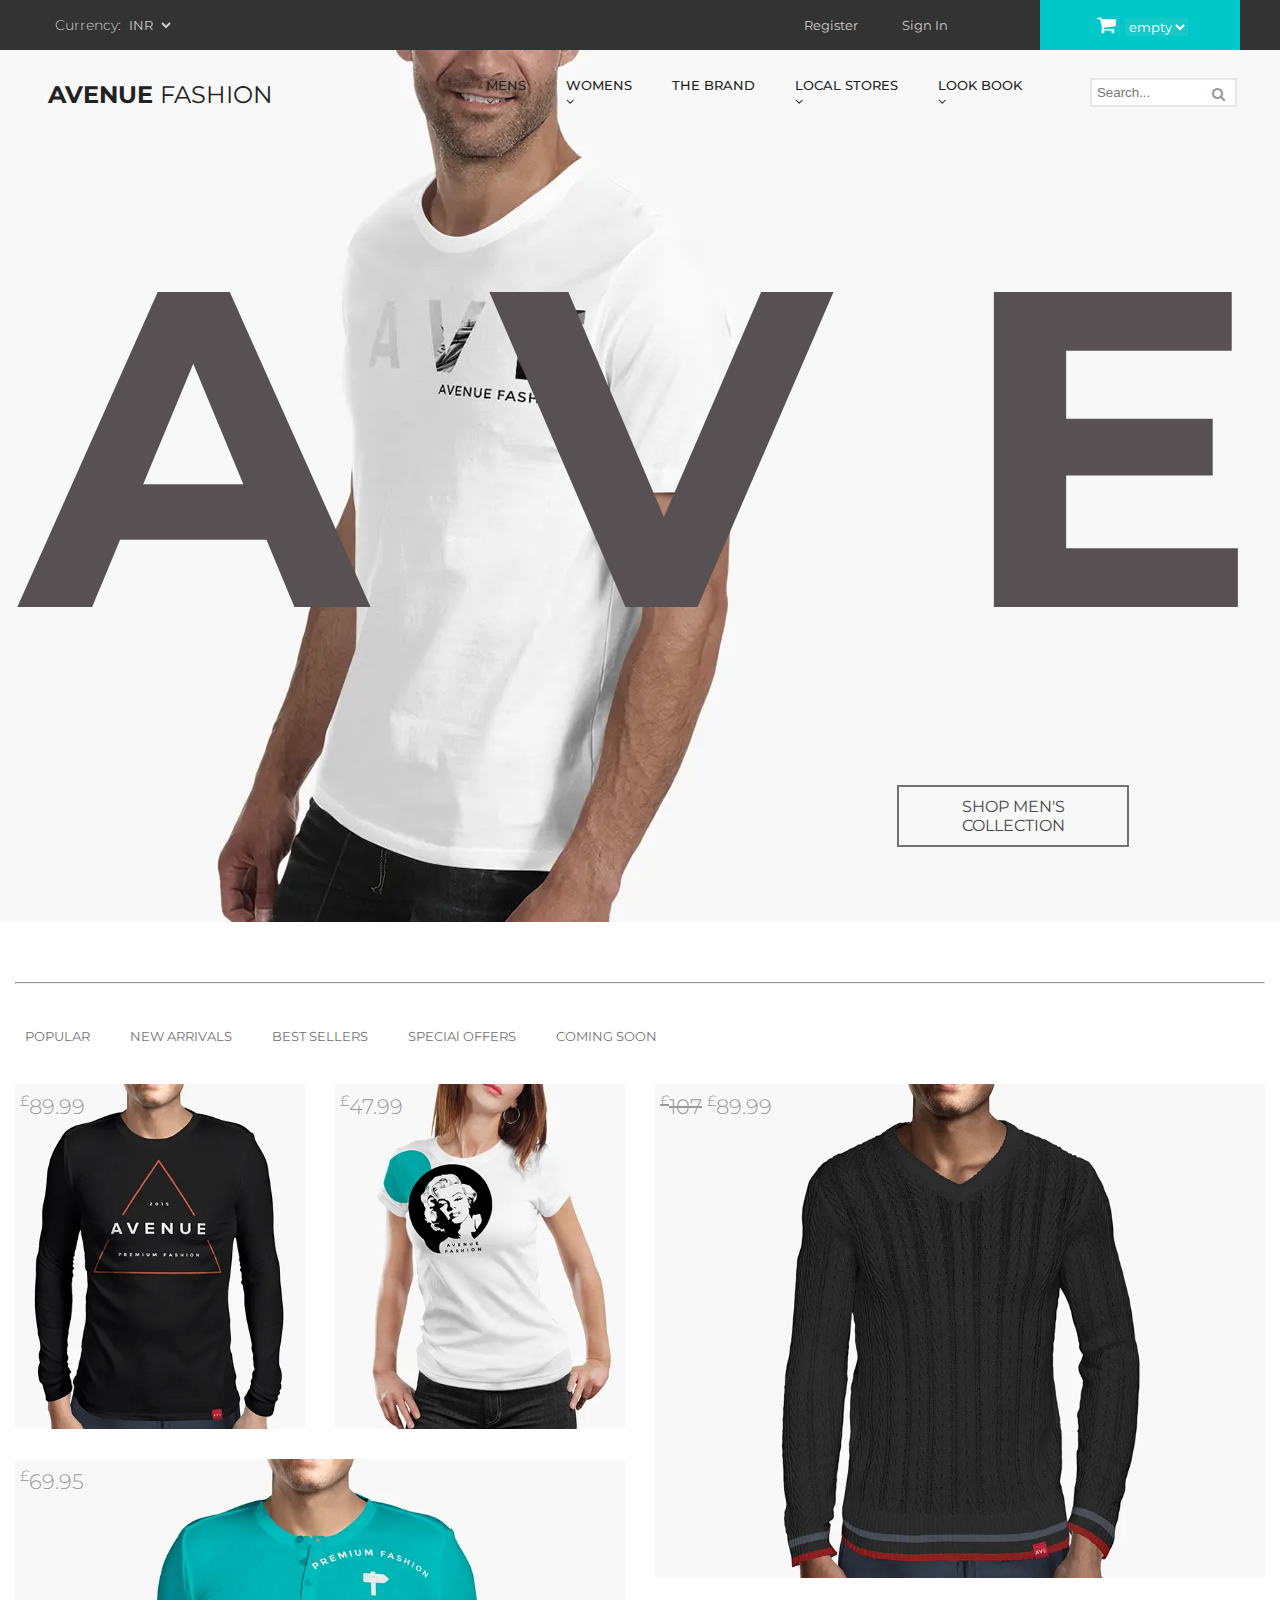
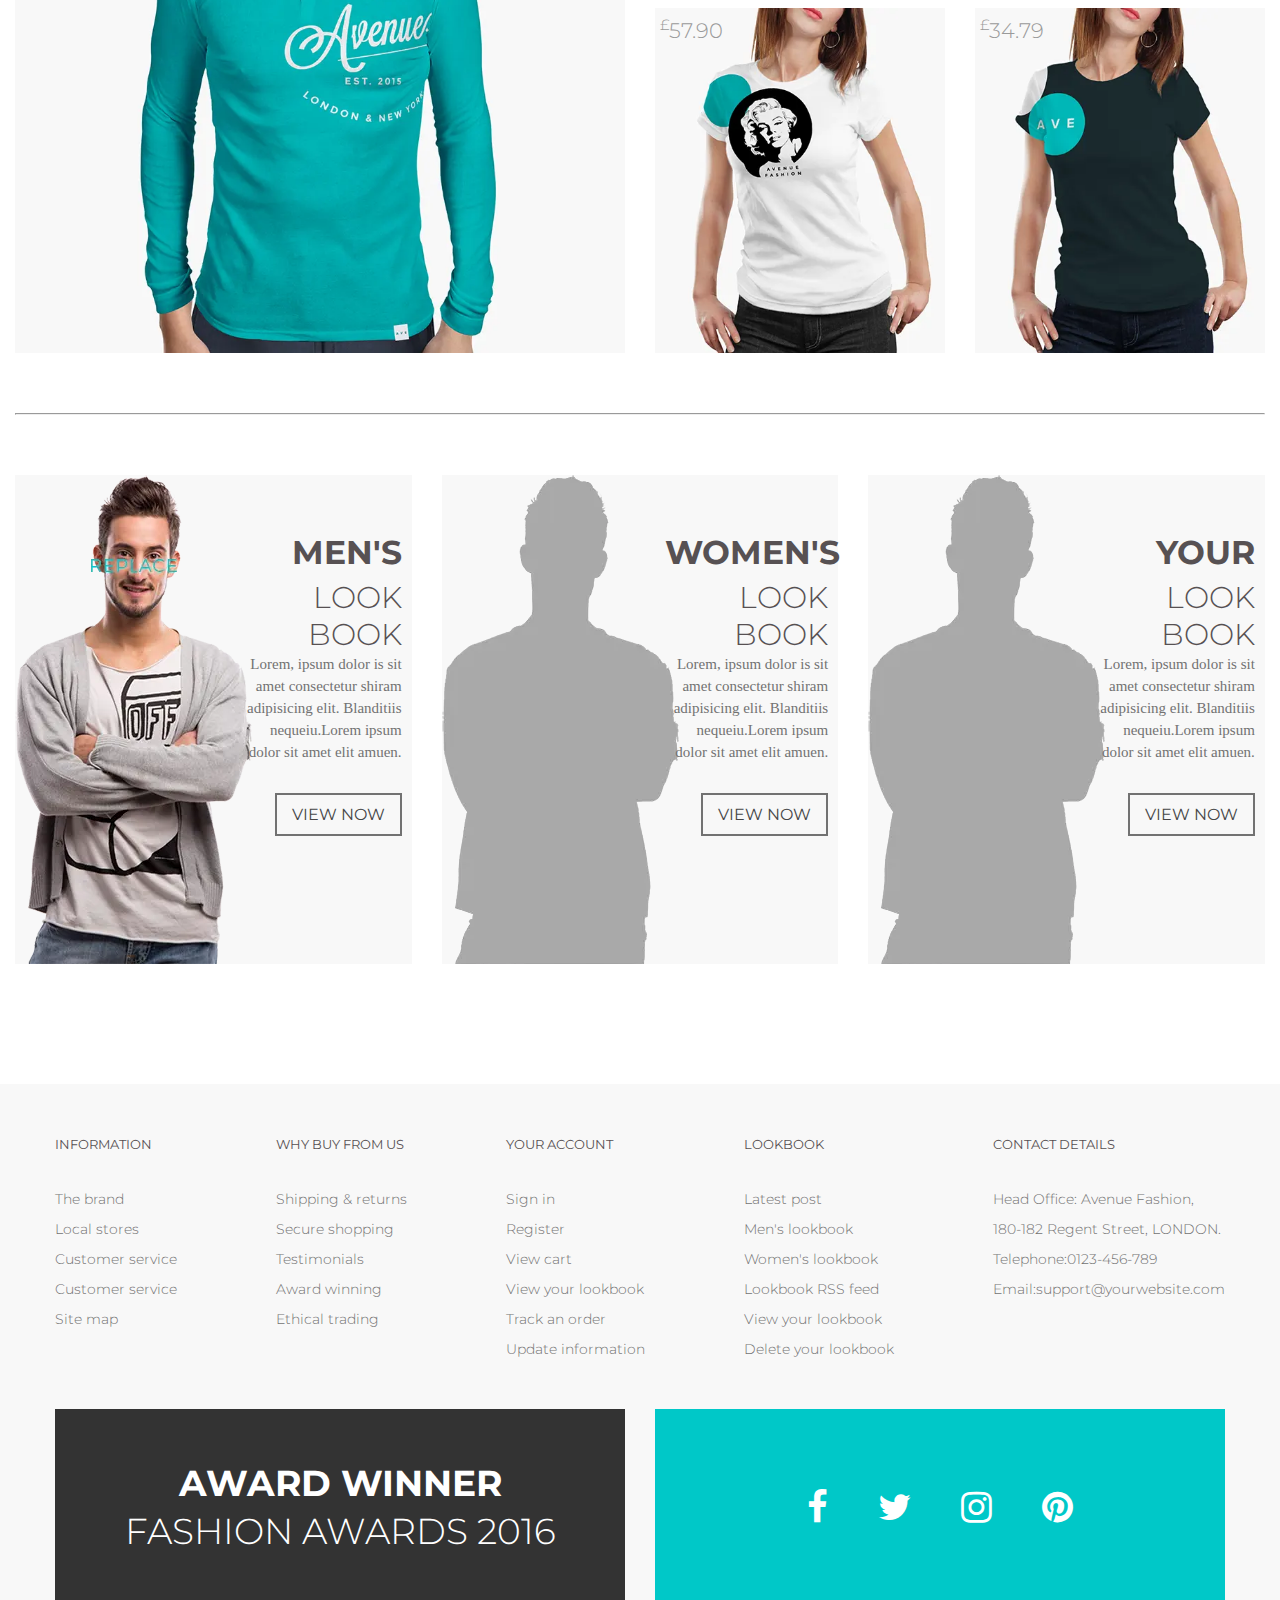
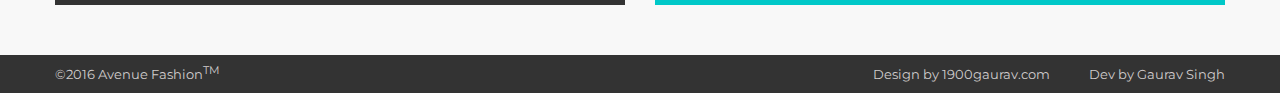
==== commit 380b469a: "Update png image to webp" ====
--- a/index.html
+++ b/index.html
@@ -3,7 +3,9 @@
 <head>
     <meta charset="UTF-8">
     <meta name="viewport" content="width=device-width, initial-scale=1.0">
-    <title>Sass Project</title>
+    <title>SASS Project</title>
+    <meta name="description" content="SASS is a multipage website build using Flexbox and Grids with Responsive and jQuery for functionalities ">
+    <link rel="icon" href="./Images/bg3.webp" type="image/x-icon">
     <link rel="stylesheet" href="SASS/index.css">
     <link rel="stylesheet" href="https://cdnjs.cloudflare.com/ajax/libs/font-awesome/4.7.0/css/font-awesome.min.css" integrity="sha512-SfTiTlX6kk+qitfevl/7LibUOeJWlt9rbyDn92a1DqWOw9vWG2MFoays0sgObmWazO5BQPiFucnnEAjpAB+/Sw==" crossorigin="anonymous" referrerpolicy="no-referrer">
 </head>
@@ -36,7 +38,7 @@
                     </div>
                     <div class="col-2 col-t-3 cart">
                         <form><span class="fa fa-shopping-cart" aria-hidden="true"></span>
-                            <select name="cart" id="carts">
+                            <select name="cart" id="carts" aria-label="cart">
                                 <option>empty</option>
                                 <option>List 1</option>
                                 <option>List 2</option>
@@ -176,7 +178,7 @@
                 </div>
             </div>
             <div class="btnmob">
-                <button><span></span><span></span><span></span></button>
+                <button aria-label="toggle"><span></span><span></span><span></span></button>
             </div>
             <div class="row">
                 <div class="col-12">
@@ -213,7 +215,7 @@
                         <div class="col-6 col-p-12 midd">
                             <div class="pos xyz">
                                 <p class="price"><sup><small>&pound;</small></sup>89.99</p>
-                                <img src="Images/img1.png" alt="T-Shirts" width="420" height="500"> 
+                                <img src="Images/img1.webp" alt="T-Shirts" width="420" height="500"> 
                                 <div class="caption">
                                     <h2>MENS BURNT BLACK CASUAL TEE <sup> &pound;</sup> 89.99</h2>
                                     <div class="para">
@@ -237,7 +239,7 @@
                         <div class="col-6 col-p-12 midd">
                             <div class="pos xyz">
                                 <p class="price"><sup><small>&pound;</small></sup>47.99</p>
-                                <img src="Images/img2.png" alt="T-Shirts" width="420" height="500" >
+                                <img src="Images/img2.webp" alt="T-Shirts" width="420" height="500" >
                                 <div class="caption">
                                     <h2>WOMENS BURNT WHITE CASUAL TEE <sup> &pound;</sup> 47.99</h2>
                                     <div class="para">
@@ -263,7 +265,7 @@
                         <div class="col-12 col-p-12 midd">
                             <div class="pos xyz">
                                 <p class="price"><sup><small>&pound;</small></sup>69.95</p>
-                                <img class="p1" src="Images/img3.png" alt="T-Shirts" width="870" height="704">
+                                <img class="p1" src="Images/img3.webp" alt="T-Shirts" width="870" height="704">
                                 <div class="caption">
                                     <h2>MENS BURNT SKY BLUE CASUAL TEE <sup> &pound;</sup> 69.95</h2>
                                     <div class="para">
@@ -291,7 +293,7 @@
                         <div class="col-12 col-p-12 midd">
                             <div class="pos xyz">
                                 <p class="price"><del><sup><small>&pound;</small></sup>107</del> <sup><small>&pound;</small></sup>89.99</p>
-                                <img class="p2" src="Images/img4.png" alt="T-Shirts" width="870" height="704">
+                                <img class="p2" src="Images/img4.webp" alt="T-Shirts" width="870" height="704">
                                 <div class="caption">
                                     <h2>MENS BURNT LIGHT BLACK CASUAL TEE <sup> &pound;</sup> 89.99</h2>
                                     <div class="para">
@@ -317,7 +319,7 @@
                         <div class="col-6 col-p-12 midd">
                             <div class="pos xyz">
                                 <p class="price"><sup><small>&pound;</small></sup>57.90</p>
-                                <img src="Images/img2.png" alt="T-Shirts" width="420" height="500">
+                                <img src="Images/img2.webp" alt="T-Shirts" width="420" height="500">
                                 <div class="caption">
                                     <h2>WOMENS BURNT WHITE CASUAL TEE <sup> &pound;</sup> 57.90</h2>
                                     <div class="para">
@@ -341,7 +343,7 @@
                         <div class="col-6 col-p-12 midd">
                             <div class="pos xyz">
                                 <p class="price"><sup><small>&pound;</small></sup>34.79</p>
-                                <img src="Images/img6.png" alt="T-Shirts" width="420" height="500">
+                                <img src="Images/img6.webp" alt="T-Shirts" width="420" height="500">
                                 <div class="caption">
                                     <h2>WOMENS BURNT GREEN CASUAL TEE <sup> &pound;</sup> 34.79</h2>
                                     <div class="para">
@@ -376,7 +378,7 @@
                     <div class="box">
                         <div class="row">
                             <div class="col-6">
-                                <img src="Images/box1.png" alt="Men" width="237" height="489">
+                                <img src="Images/box1.webp" alt="Men" width="237" height="489">
                             </div>
                             <div class="col-6">
                                 <div class="side">
@@ -395,7 +397,7 @@
                     <div class="box">
                         <div class="row">
                             <div class="col-6">
-                                <img src="Images/box2.png" alt="Men" width="237" height="489">
+                                <img src="Images/box2.webp" alt="Men" width="237" height="489">
                             </div>
                             <div class="col-6">
                                 <div class="side">
@@ -414,7 +416,7 @@
                     <div class="box">
                         <div class="row">
                             <div class="col-6">
-                                <img src="Images/box2.png" alt="Men" width="237" height="489">
+                                <img src="Images/box2.webp" alt="Men" width="237" height="489">
                             </div>
                             <div class="col-6">
                                 <div class="side">
@@ -501,10 +503,10 @@
                 <div class="col-6 col-p-12">
                     <div class="social">
                         <ul class="flex justify-center">
-                            <li><a href="#"><span class="fa fa-facebook"></span></a></li>
-                            <li><a href="#"><span class="fa fa-twitter"></span></a></li>
-                            <li><a href="#"><span class="fa fa-instagram"></span></a></li>
-                            <li><a href="#"><span class="fa fa-pinterest"></span></a></li>
+                            <li><a href="#" aria-label="facebook"><span class="fa fa-facebook"></span></a></li>
+                            <li><a href="#" aria-label="twitter"><span class="fa fa-twitter"></span></a></li>
+                            <li><a href="#" aria-label="instagram"><span class="fa fa-instagram"></span></a></li>
+                            <li><a href="#" aria-label="pinterest"><span class="fa fa-pinterest"></span></a></li>
                         </ul>
                     </div>
                 </div>
--- a/SASS/index.css
+++ b/SASS/index.css
@@ -297,14 +297,14 @@
 }
 
 .wrap-1 .left, select {
-  color: #777;
+  color: #d0cccc;
   font-size: 13px;
   font-family: var(--ff);
 }
 
 .wrap-1 li a {
   display: block;
-  color: #8b8b8b;
+  color: #d0cccc;
   font-size: 13px;
   font-family: var(--ff);
   padding: 17px 10px;
@@ -324,7 +324,7 @@
 }
 
 .wrap-1 #carts {
-  background: #00c8c8;
+  background: #18c8c8;
   color: #fff;
 }
 
@@ -335,6 +335,11 @@
 
 .wrap-1 .cart select {
   font-size: 13px;
+}
+
+.wrap-1 label {
+  font: 300 14px/30px var(--ff);
+  color: #d0cccc;
 }
 
 .wrap-2 .container-lg {
@@ -627,12 +632,12 @@
 
 .wrap-6 .copyright .p1 {
   font: 400 13px var(--ff);
-  color: #999;
+  color: #d0cccc;
 }
 
 .wrap-6 .copyright .p2 {
   font: 400 13px/20px var(--ff);
-  color: #777;
+  color: #d0cccc;
 }
 
 .wrap-6 .p2 span {
@@ -693,7 +698,7 @@
   }
 }
 .wrap-2 .container-lg {
-  background: url(../Images/background.png) no-repeat #f8f8f8;
+  background: url(../Images/background.webp) no-repeat #f8f8f8;
 }
 
 .wrap-2 .text {
@@ -925,7 +930,7 @@
 @media screen and (max-width: 767px) {
   .wrap-2 .container-lg {
     padding: 10px 1rem;
-    background: url(../Images/background.png) no-repeat center/cover #f8f8f8;
+    background: url(../Images/background.webp) no-repeat center/cover #f8f8f8;
   }
   .wrap-2 .text p {
     font: bold 230px var(--ff);
